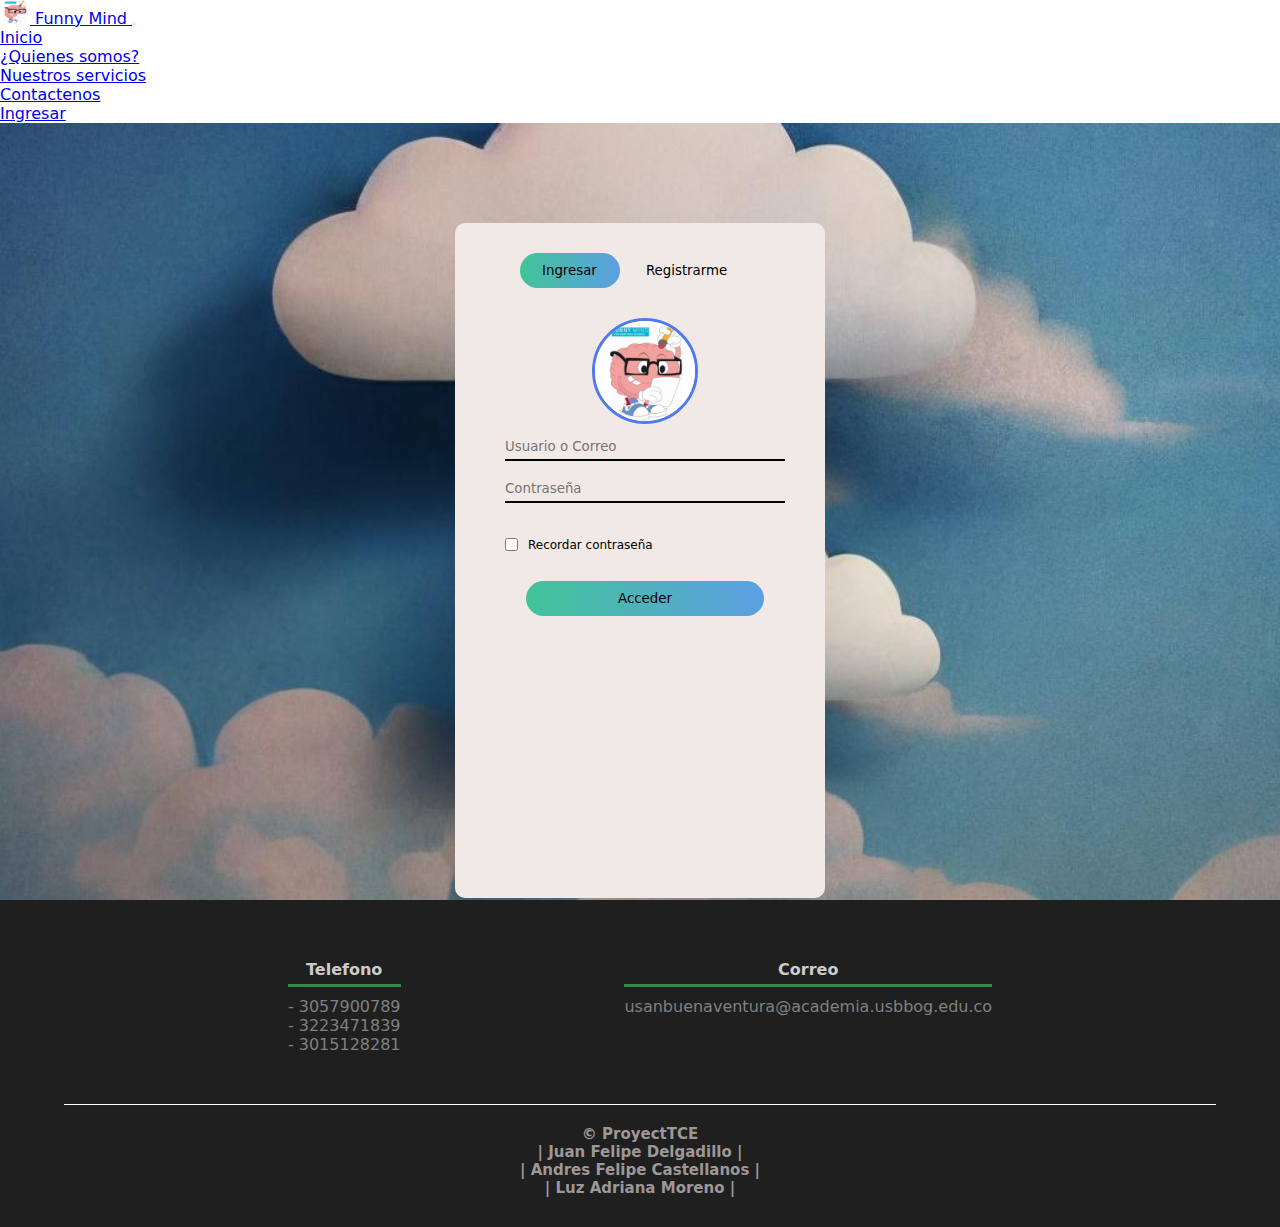
==== paginas/Ingres&Registro.html @ 9f45d931 "ajustado registro" ====
<!doctype html>
<HTml lang="en">
    <head>
        <meta charset="utf-8">
        <link rel="stylesheet" href="../Styles/Registro.css">
        <!--boostrap-->
        <link href="https://cdn.jsdelivr.net/npm/bootstrap@5.3.2/dist/css/bootstrap.min.css" rel="stylesheet" integrity="sha384-T3c6CoIi6uLrA9TneNEoa7RxnatzjcDSCmG1MXxSR1GAsXEV/Dwwykc2MPK8M2HN" crossorigin="anonymous">
        <script src="https://cdn.jsdelivr.net/npm/bootstrap@5.3.2/dist/js/bootstrap.bundle.min.js" integrity="sha384-C6RzsynM9kWDrMNeT87bh95OGNyZPhcTNXj1NW7RuBCsyN/o0jlpcV8Qyq46cDfL" crossorigin="anonymous"></script>
        <title>Registro</title>
    </head>

    <body>
        <header>
            <div>
                <nav class="navbar navbar-expand-lg bg-body-tertiary">
                    <div class="container-fluid">
                        <a class="navbar-brand" href="./Index.html">
                            <img src="../imagenes/Logo.PNG" alt="Logo" width="30" height="24" class="d-inline-block align-text-top">
                            Funny Mind
                          </a>
                      <button class="navbar-toggler" type="button" data-bs-toggle="collapse" data-bs-target="#navbarSupportedContent" aria-controls="navbarSupportedContent" aria-expanded="false" aria-label="Toggle navigation">
                        <span class="navbar-toggler-icon"></span>
                      </button>
                      <div class="collapse navbar-collapse" id="navbarSupportedContent">
                        <ul class="navbar-nav ms-auto mb-2 mb-lg-0">
                          <li class="nav-item">
                            <a class="nav-link active" aria-current="page" href="Index.html">Inicio</a>
                          </li>
                          <li class="nav-item">
                            <a class="nav-link" href="#">¿Quienes somos?</a>
                          </li>
                          <li class="nav-item">
                            <a class="nav-link" href="#">Nuestros servicios</a>
                          </li>
                          <li class="nav-item">
                            <a class="nav-link" href="#">Contactenos</a>
                          </li>
                          <li class="nav-item">
                            <a class="nav-link" href="./paginas/Ingres&Registro.html">Ingresar</a>
                          </li>
                        </ul>
                      </div>
                    </div>
                  </nav>
          </div>

        </header>
        <main>
            <div class="Contenedor_Registro ">
                <div class="bloque_formulario ">
                    <div class="boton_formulario">
                        <div id="elegir"></div>
                        <button type="button" class="desliz-btn1"  onclick="Login()" id="control1">Ingresar</button>
                        <button type="button" class="desliz-btn2" onclick="Registrarme()" id="control2">Registrarme</button>
                    </div>
                    <div class="conten_Form">
                      <form action="../formConect.php" method="POST" class="formulario" id="Login">
                          <div class="Logo">
                              <img id="Icono" src="../imagenes/Logo.PNG" width="80" height="80" y="10"/>
                          </div>
                          <input type="text" name="usuarioNick" placeholder="Usuario o Correo" class="Users" required>
                          <input type="password" name="contrasenaU" placeholder="Contraseña" class="Users" required>
                          <input type="checkbox" class="check">
                          <label class="check_L1">Recordar contraseña</label>
                          <button type="submit" class="validar">Acceder</button>
                      </form>
                      <form action="../formConect.php" method="post" class="formulario" id="Registrarme">
                          <input type="text" name="nombre" placeholder="Nombres" class="Users" required>
                          <input type="text" name="apellido" placeholder="Apellidos" class="Users" required>
                          <input type="date" name="fecha" placeholder="Fecha nacimiento" class="Users" required>
                          <label>Genero</label>
                          <select name="genero">
                              <option value="H">H</option>
                              <option>M</option>
                          </select>
                          <input type="email" name="email" placeholder="Correo" class="Users" required>
                          <input type="password" name="Contrasena" placeholder="Asignar contraseña" class="Users" required>
                          <label>Paciente o Terapeuta</label>
                          <select name="rol">
                              <option value="Paciente">Paciente</option>
                              <option value="Medico">Medico</option>
                          </select>
                          
                          <label class="check_L2">Acepto los terminos y Condiciones.</label>
                          <div class="TyC">
                              <input type="checkbox" class="check">
                          </div>
                          <button type="submit" name="registrarse" class="validar">Registrar</button>
                      </form>
                    </div>
                </div>      
            </div>
        </main>
<!-- Scrip que se puede asignar al archivo JS  -->
<script src="../js/animaciones.js"></script>


<!--pie de la pagina-->        
        <footer>
            <div class="Contenedor-footer">
                <div class="contenido-footer">
                    <h4>Telefono</h4>
                    <p>- 3057900789 <br>- 3223471839 <br>- 3015128281</p>
                </div>
                <div class="contenido-footer">
                    <h4>Correo</h4>
                    <p>usanbuenaventura@academia.usbbog.edu.co</p>
                </div>
            </div>
            <h2 class="titulo-final">&copy; ProyectTCE <br>| Juan Felipe Delgadillo |<br>| Andres Felipe Castellanos |<br>| Luz Adriana Moreno |</h2>
        </footer>    


    </body>


</HTml>
---- Styles/Registro.css ----
*{
  margin: 0;
  padding: 0;
  font-family: system-ui, -apple-system, BlinkMacSystemFont, 'Segoe UI', Roboto, Oxygen, Ubuntu, Cantarell, 'Open Sans', 'Helvetica Neue', sans-serif;
}
/* texto de los formularios */
label{
    font-size: 14;
}
/* Enlaces */
nav > a{
    color:#000000;
    font-weight: 300;
    text-decoration: none;
    margin-right: 10px;
}
/* contenedor del navegador */

.navegador{
    position: absolute;
    margin-left: auto;
    margin-right: auto;
    height: 40px;
    left: 32%;
    width: auto;
    background: rgb(240, 233, 230);
    border-radius: 5px;
    z-index: 10;
    
}
/* Contenedor principal, contiene imagen de fondo*/
.Contenedor_Registro{
    height: 100%;
    width: 100%;
    background-image: url(../imagenes/FondoRegistro.png);
    background-position: center;
    background-size: cover;
    position: absolute;
    
}
/* contenedor de formularios */
.conten_Form{
    position: absolute;
   
}
/* bloque donde se muestra la incormación  */
.bloque_formulario{
    width: 370px;
    height: 75%;
    position: relative;
    margin-top: 100px;
    margin-right: auto;
    margin-left: auto;
    background: rgb(240, 233, 230);
    
    border-radius: 10px;
    overflow: hidden;
}
/* contiene los botones */
.boton_formulario{
    width: 240px;
    margin: 30px auto;
    /* margin: 20px auto 30px auto; */
    position: relative;
}
/* boton de ingreso */
.desliz-btn1{
    
    padding: 10px 22px;
    cursor: pointer;
    background: transparent;
    border: 0px;
    outline: none;
    position: relative;
}
/* boton de registro */
.desliz-btn2{
    padding: 10px 22px;
    cursor: pointer;
    background: transparent;
    border: 0px;
    outline: none;
    position: relative;
}
/* estilo y transición de los botones */
#elegir{
    top: 0;
    left: 0;
    position: absolute;
    width: 100px;
    height: 100%;
    background: linear-gradient(to right, rgb(66, 196, 152), rgb(92, 159, 226));
    border-radius: 30px;
    transition: 0.8s;
}
/* formulario para ingreso usuario y contraseña */
.formulario{
    position: relative;
    width: 280px;
    transition: 0.8s;
}
/* imagen de logo */
form img{
    width: 100px;
    height: 100px;
    object-fit: cover;
    border: 3px solid rgb(80, 122, 238);
    border-radius: 50%;
    display: block;
    position: relative;
    margin-left: auto;
    margin-right: auto;
}
/* input de los datos */
.Users{
    width: 100%;
    padding: 10px 0 5px 0;
    margin: 5px 0;
    border-left: 0;
    border-top: 0;
    border-right: 0;
    border-bottom: 2px solid rgb(0, 0, 0);
    outline: none;
    background: transparent;
}
/* marcación de recordar contraseña */
.check{
    margin: 30px 10px 30px 0;
}
/* texto del primer check */
.check_L1{
    color: #000000;
    font-size: 12px;
    bottom: 64px;
    position: absolute;
}
/* texto del segundo check */
.check_L2{
    color: #000000;
    font-size: 12px;
    bottom: 64px;
    position: absolute;
    left: 30PX;
}

/* Estilo de boton y envio de formulario */
.validar{
    width: 85%;
    padding: 10px 30px;
    cursor: pointer;
    display: block;
    margin: auto;
    background: linear-gradient(to right, rgb(66, 196, 152), rgb(92, 159, 226));
    border: 0px;
    outline: none;
    border-radius: 30px;
}
/* identificación del primer formulario llamado login */
#Login{
    left: 50px;
}
/* identificación del segundo formulario llamado registro */
#Registrarme{
    left: 450px;
    top: 70px;
}


/* ----------------------------- Footer ----------------------------*/
footer{
    background: #1f1f1f;
    padding: 60px 0 30px 0;
    margin: auto;
    overflow: hidden;
    position: absolute;
    top:100%;
    width: 100%;
}

.Contenedor-footer{
    display: flex;
    width: 90%;
    justify-content: space-evenly;
    margin: auto;
    padding-bottom: 50px;
    border-bottom: 1px solid white;
    
}

.contenido-footer{
    text-align: center;
}
.contenido-footer h4{
    color: white;
    border-bottom: 3px solid #318B48;
    padding-bottom: 5px;
    margin-bottom: 10px;
}

.contenido-footer h4{
    color: #ccc; 
}

.contenido-footer p{
    color: gray; 
}
.titulo-final{
    text-align: center;
    font-size: 15px;
    margin: 20px 0 0 0;
    color: #9e9797;
}
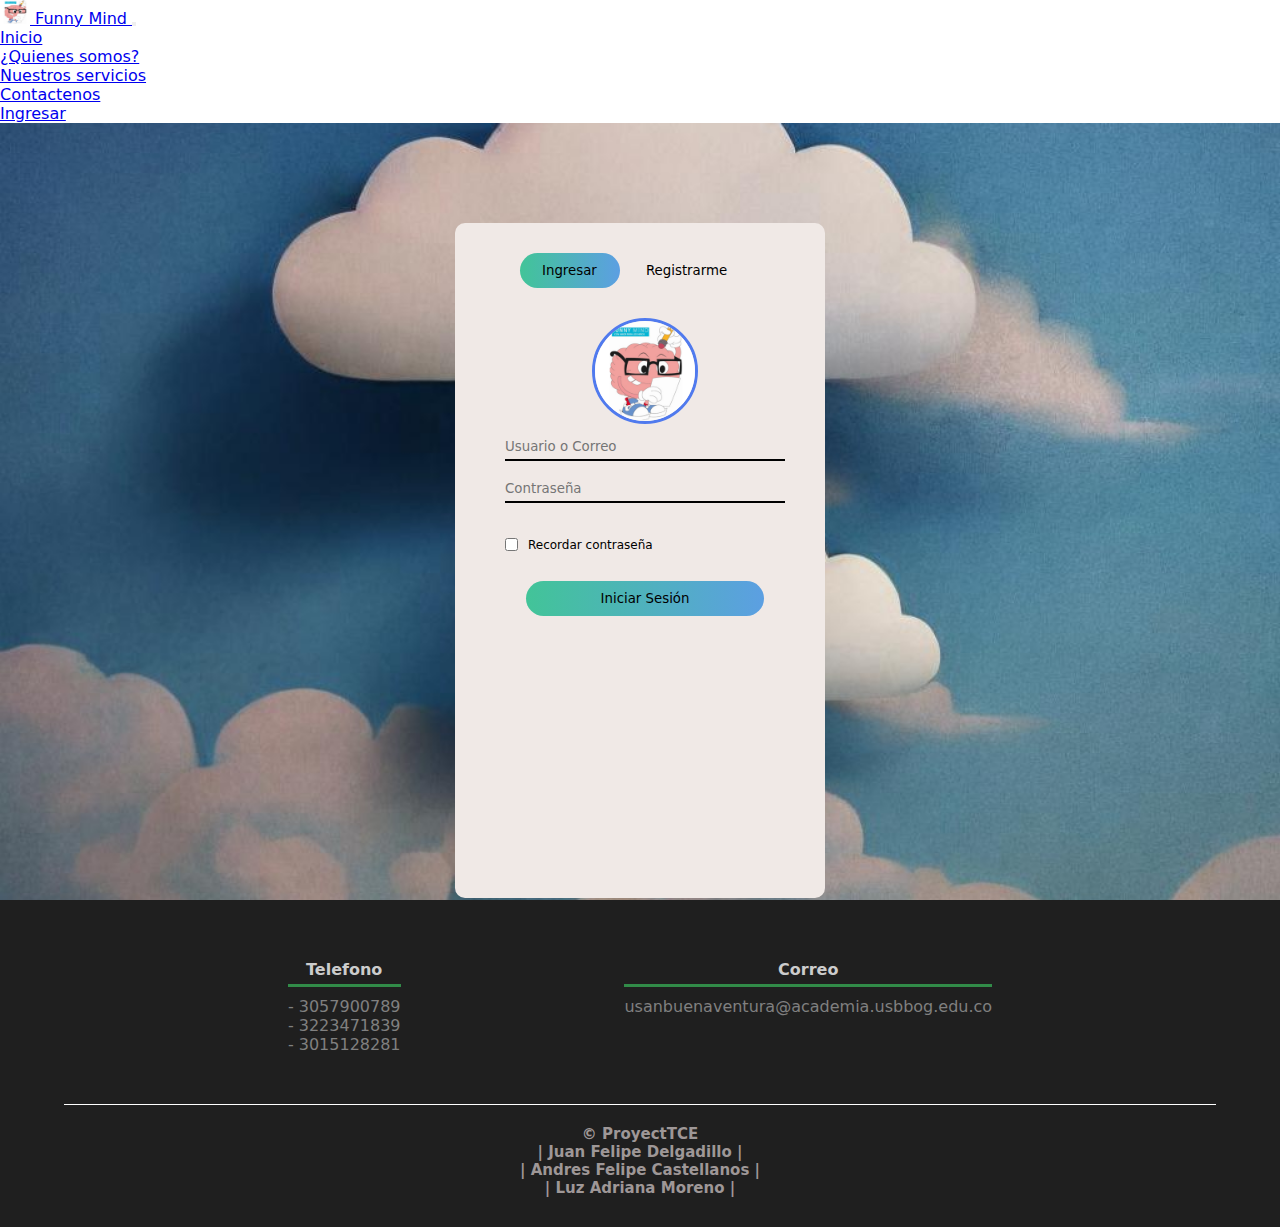
==== commit adb44002: "login" ====
--- a/paginas/Ingres&Registro.html
+++ b/paginas/Ingres&Registro.html
@@ -14,7 +14,7 @@
             <div>
                 <nav class="navbar navbar-expand-lg bg-body-tertiary">
                     <div class="container-fluid">
-                        <a class="navbar-brand" href="./Index.html">
+                        <a class="navbar-brand" href="../Index.html">
                             <img src="../imagenes/Logo.PNG" alt="Logo" width="30" height="24" class="d-inline-block align-text-top">
                             Funny Mind
                           </a>
@@ -24,7 +24,7 @@
                       <div class="collapse navbar-collapse" id="navbarSupportedContent">
                         <ul class="navbar-nav ms-auto mb-2 mb-lg-0">
                           <li class="nav-item">
-                            <a class="nav-link active" aria-current="page" href="Index.html">Inicio</a>
+                            <a class="nav-link active" aria-current="page" href="../Index.html">Inicio</a>
                           </li>
                           <li class="nav-item">
                             <a class="nav-link" href="#">¿Quienes somos?</a>
@@ -36,7 +36,7 @@
                             <a class="nav-link" href="#">Contactenos</a>
                           </li>
                           <li class="nav-item">
-                            <a class="nav-link" href="./paginas/Ingres&Registro.html">Ingresar</a>
+                            <a class="nav-link" href="Ingres&Registro.html">Ingresar</a>
                           </li>
                         </ul>
                       </div>
@@ -54,31 +54,31 @@
                         <button type="button" class="desliz-btn2" onclick="Registrarme()" id="control2">Registrarme</button>
                     </div>
                     <div class="conten_Form">
-                      <form action="../formConect.php" method="POST" class="formulario" id="Login">
+                      <form action="../login.php" method="post" class="formulario" id="Login">
                           <div class="Logo">
                               <img id="Icono" src="../imagenes/Logo.PNG" width="80" height="80" y="10"/>
                           </div>
-                          <input type="text" name="usuarioNick" placeholder="Usuario o Correo" class="Users" required>
-                          <input type="password" name="contrasenaU" placeholder="Contraseña" class="Users" required>
+                          <input type="text" name="usuario" placeholder="Usuario o Correo" class="Users" required>
+                          <input type="password" name="contrasena" placeholder="Contraseña" class="Users" required>
                           <input type="checkbox" class="check">
                           <label class="check_L1">Recordar contraseña</label>
-                          <button type="submit" class="validar">Acceder</button>
+                          <button type="submit" class="validar" name="login">Iniciar Sesión</button>
                       </form>
-                      <form action="../formConect.php" method="post" class="formulario" id="Registrarme">
+                      <form action="../registro.php" method="post" class="formulario" id="Registrarme">
                           <input type="text" name="nombre" placeholder="Nombres" class="Users" required>
                           <input type="text" name="apellido" placeholder="Apellidos" class="Users" required>
                           <input type="date" name="fecha" placeholder="Fecha nacimiento" class="Users" required>
                           <label>Genero</label>
                           <select name="genero">
-                              <option value="H">H</option>
-                              <option>M</option>
+                              <option value="Masculino">Masculino</option>
+                              <option value="Femenino">Femenino</option>
                           </select>
                           <input type="email" name="email" placeholder="Correo" class="Users" required>
                           <input type="password" name="Contrasena" placeholder="Asignar contraseña" class="Users" required>
                           <label>Paciente o Terapeuta</label>
                           <select name="rol">
                               <option value="Paciente">Paciente</option>
-                              <option value="Medico">Medico</option>
+                              <option value="Terapeuta">Terapeuta</option>
                           </select>
                           
                           <label class="check_L2">Acepto los terminos y Condiciones.</label>
@@ -109,8 +109,6 @@
             </div>
             <h2 class="titulo-final">&copy; ProyectTCE <br>| Juan Felipe Delgadillo |<br>| Andres Felipe Castellanos |<br>| Luz Adriana Moreno |</h2>
         </footer>    
-
-
     </body>
 
 
--- a/Styles/Registro.css
+++ b/Styles/Registro.css
@@ -95,7 +95,7 @@
 }
 /* formulario para ingreso usuario y contraseña */
 .formulario{
-    position: relative;
+    position: absolute;
     width: 280px;
     transition: 0.8s;
 }
@@ -162,7 +162,7 @@
 /* identificación del segundo formulario llamado registro */
 #Registrarme{
     left: 450px;
-    top: 70px;
+    
 }
 
 
